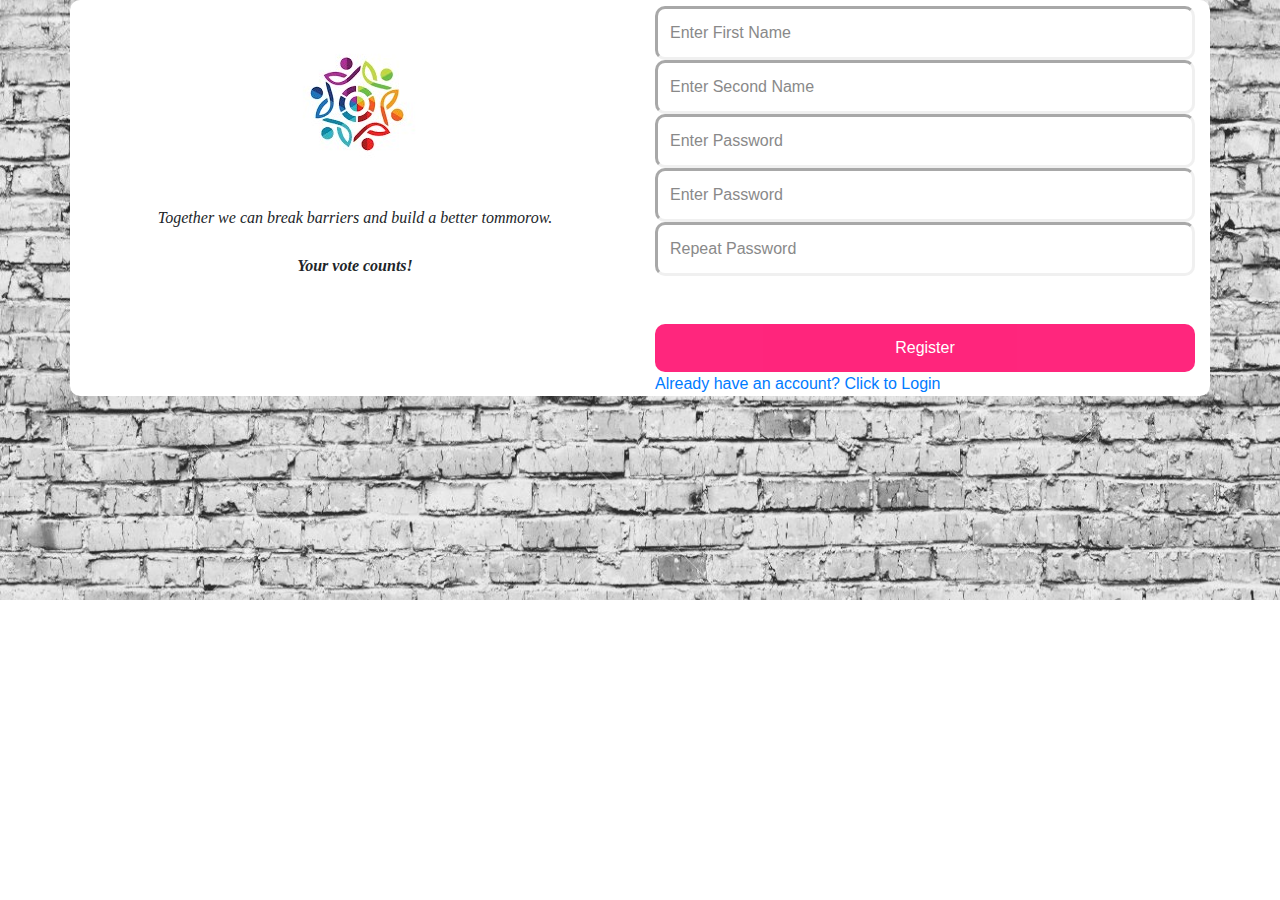
==== register.html @ f6a3cf48 "Voting register and login pages" ====
<html>
<head>
  <link rel="stylesheet" type="text/css" href="theme.css">
  <link rel="stylesheet" href="https://stackpath.bootstrapcdn.com/bootstrap/4.4.1/css/bootstrap.min.css" integrity="sha384-Vkoo8x4CGsO3+Hhxv8T/Q5PaXtkKtu6ug5TOeNV6gBiFeWPGFN9MuhOf23Q9Ifjh" crossorigin="anonymous">
</head>
<body>
    <div class= "bg_img">
    <div class="container" >
          <form action="/action_page.php" >
             <div class="row">
              <div class="col">
                <div class="img_container">
                    <img src="votelogo.jpg" alt="voting logo">
                </div>
                <div>
                    <p>Together we can break barriers and build a better tommorow.<br><br> <span style= "font-weight: bold;">Your vote counts!</span></p>
                </div>
              </div>

              <div class="col">
                    
                    <input type="text" name="fname" placeholder="Enter First Name" style = "border-style: inset;"required><br>

                    <input type="text" name="sname" placeholder="Enter Second Name" style = "border-style: inset;"required><br>
 
                    <input type="text" name="email"placeholder="Enter Password" style = "border-style: inset;" required><br>

                    <input type="password" name="pwd" placeholder="Enter Password" style = "border-style: inset;"required><br>

                    <input type="password" name="rpwd" placeholder="Repeat Password" style = "border-style: inset;"required><br>
                    <br>
                    <br>
                    
                     <input type="submit" value="Register" style="background-color:#ff0066;">
                    
                    <a href="login.html" > Already have an account? Click to Login</a><br>
               </div>
              
             </div>
            </form>
          </div>
       
        
    </div>
   
<script src="https://code.jquery.com/jquery-3.4.1.slim.min.js" integrity="sha384-J6qa4849blE2+poT4WnyKhv5vZF5SrPo0iEjwBvKU7imGFAV0wwj1yYfoRSJoZ+n" crossorigin="anonymous"></script>
<script src="https://cdn.jsdelivr.net/npm/popper.js@1.16.0/dist/umd/popper.min.js" integrity="sha384-Q6E9RHvbIyZFJoft+2mJbHaEWldlvI9IOYy5n3zV9zzTtmI3UksdQRVvoxMfooAo" crossorigin="anonymous"></script>
<script src="https://stackpath.bootstrapcdn.com/bootstrap/4.4.1/js/bootstrap.min.js" integrity="sha384-wfSDF2E50Y2D1uUdj0O3uMBJnjuUD4Ih7YwaYd1iqfktj0Uod8GCExl3Og8ifwB6" crossorigin="anonymous"></script>
</body>
</html>
---- theme.css ----
* {box-sizing: border-box;}

/* style the container */
.container {
  border-radius: 10px;
  background-color: white;
  max-width: 1000px;

  margin:auto;
  
}

.bg_img{
  background-image: url("bg.jpg");
  min-height: 600px;
  background-size: cover;
  background-position: center;
  position: relative;
  
}

/* style inputs and link buttons */
input,
.btn {
  width: 100%;
  padding: 12px;
  border: none;
  border-radius: 10px;
  margin: 5px 0;
  opacity: 0.85;
  display: inline-block;
  font-size: 17px;
  line-height: 20px;
  text-decoration: none; /* remove underline from anchors */
}

input:hover,
.btn:hover {
  opacity: 5;
}

/* style the submit button */
input[type=submit] {
  background-color: #4CAF50;
  color: white;
  cursor: pointer;
  
}

input[type=submit]:hover {
  background-color: #45a049;
}

/* Two-column layout */
.col {
  float: left;
  width: 50%;
  margin: auto;
  padding: 0 50px;
  margin-top: 6px;
}
img {
  display: block;
  margin-left: auto;
  margin-right: auto;
 }
 p {
   font-family:verdana;
   text-align:center;
   font-style:oblique;
 }

/* Clear floats after the columns */
.row:after {
  content: "";
  display: table;
  clear: both;
}

label{
    font-size: large;
    color: blue;
}

/* bottom container */
a {
  text-align: center;
  background-color: #ff0066;
  border-radius: 0px 0px 4px 4px;
  color: black;
  display: inline;
}

/* Responsive layout - when the screen is less than 650px wide, make the two columns stack on top of each other instead of next to each other */
@media screen and (max-width: 650px) {
  .col {
    width: 100%;
    margin-top: 0;
  }
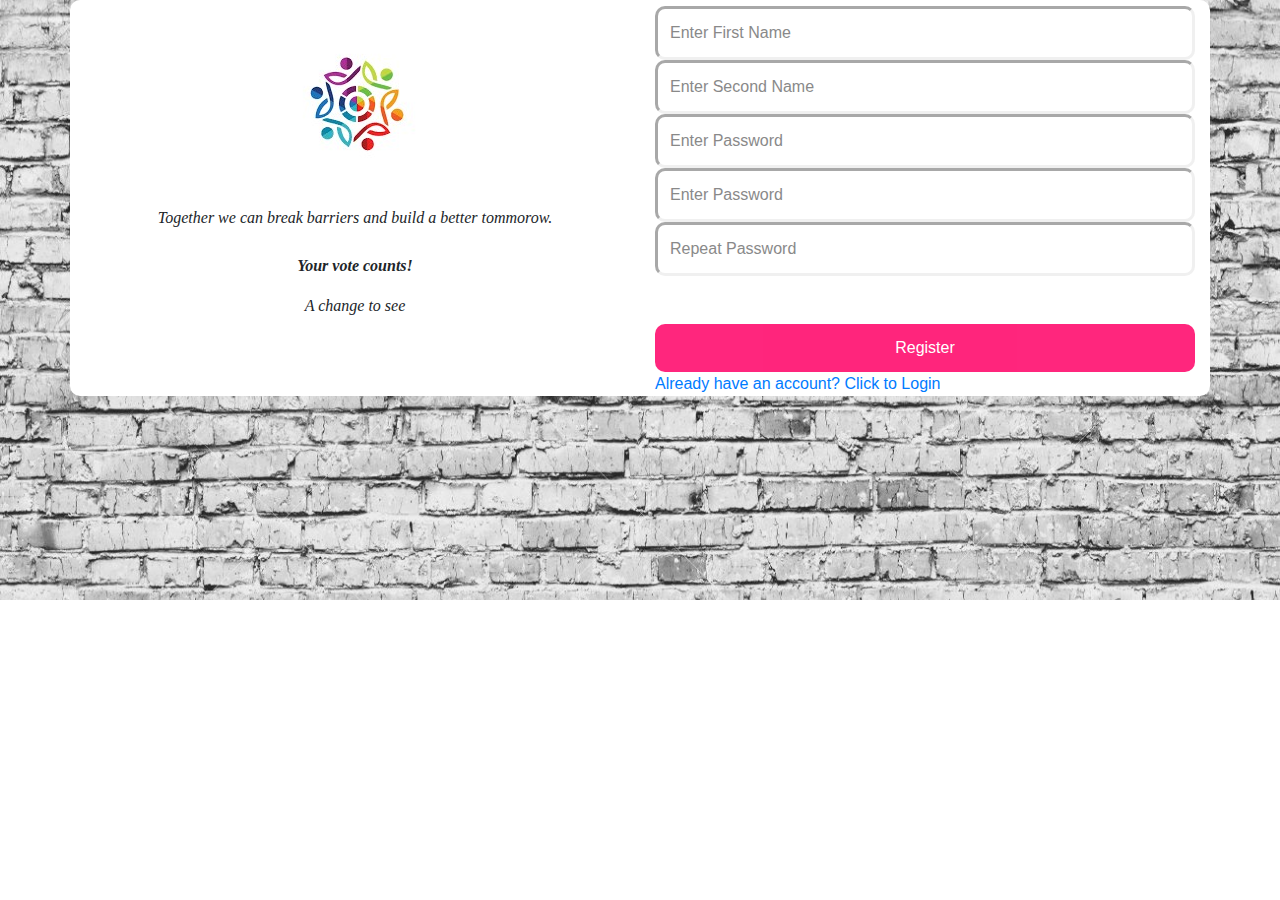
==== commit b929762d: "a change" ====
--- a/register.html
+++ b/register.html
@@ -14,6 +14,7 @@
                 </div>
                 <div>
                     <p>Together we can break barriers and build a better tommorow.<br><br> <span style= "font-weight: bold;">Your vote counts!</span></p>
+                    <p>A change to see</p>
                 </div>
               </div>
 
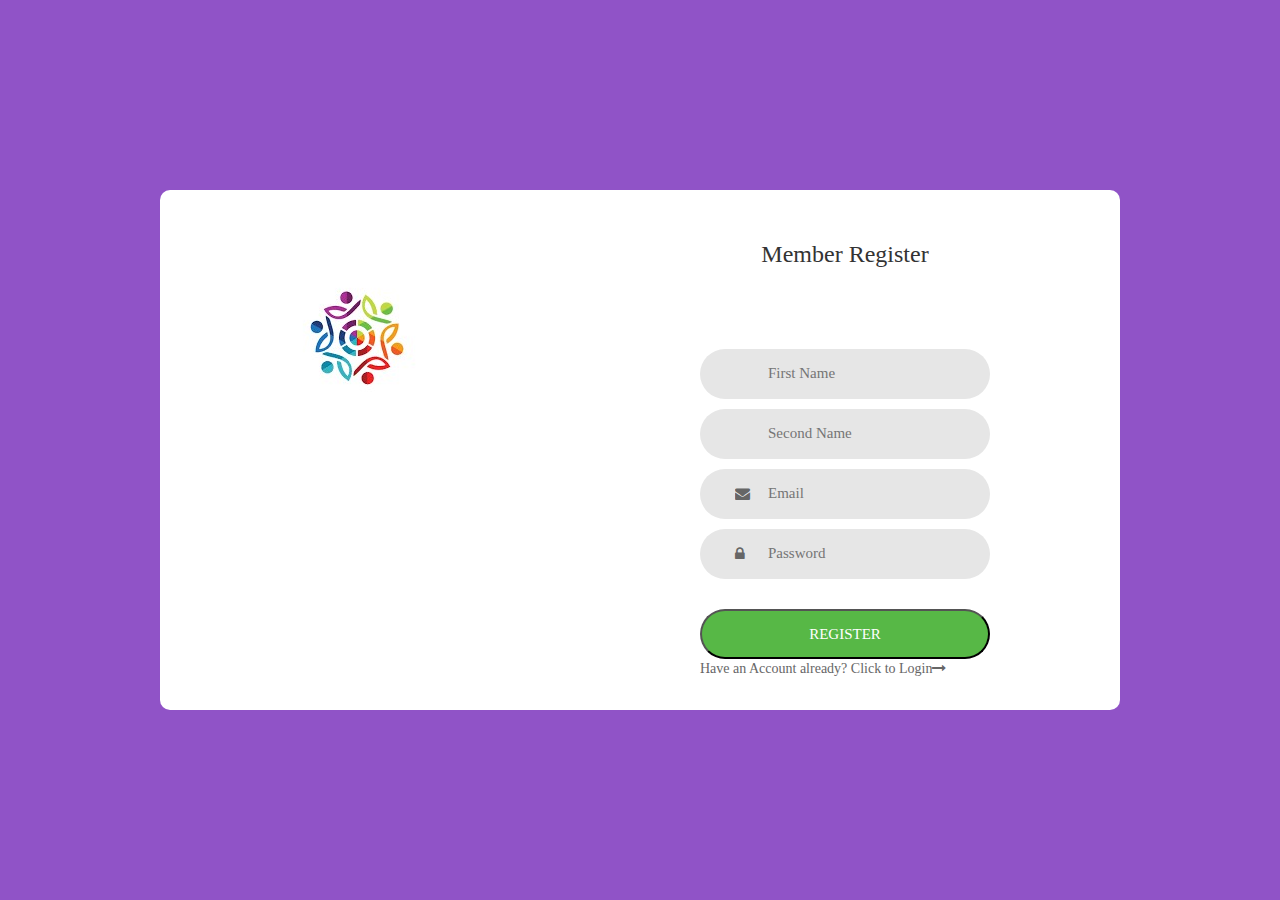
==== commit c4690856: "Voting design draft 2" ====
--- a/register.html
+++ b/register.html
@@ -1,51 +1,53 @@
-<html>
-<head>
-  <link rel="stylesheet" type="text/css" href="theme.css">
-  <link rel="stylesheet" href="https://stackpath.bootstrapcdn.com/bootstrap/4.4.1/css/bootstrap.min.css" integrity="sha384-Vkoo8x4CGsO3+Hhxv8T/Q5PaXtkKtu6ug5TOeNV6gBiFeWPGFN9MuhOf23Q9Ifjh" crossorigin="anonymous">
-</head>
-<body>
-    <div class= "bg_img">
-    <div class="container" >
-          <form action="/action_page.php" >
-             <div class="row">
-              <div class="col">
-                <div class="img_container">
-                    <img src="votelogo.jpg" alt="voting logo">
-                </div>
-                <div>
-                    <p>Together we can break barriers and build a better tommorow.<br><br> <span style= "font-weight: bold;">Your vote counts!</span></p>
-                    <p>A change to see</p>
-                </div>
-              </div>
+<!DOCTYPE html>
+<html lang="en" dir="ltr">
+  <head>
+    <meta charset="utf-8">
+    <meta name="viewport" content="width=device-width, initial-scale=1">
+    <link rel="stylesheet" href="https://cdnjs.cloudflare.com/ajax/libs/font-awesome/4.7.0/css/font-awesome.min.css">
+    <link rel="stylesheet" type="text/css" href="main.css">
+    <title>Register</title>
+  </head>
+  <body>
+    <div class= "container">
+      <div class= "form-container">
+        <div class ="wrap-container">
 
-              <div class="col">
-                    
-                    <input type="text" name="fname" placeholder="Enter First Name" style = "border-style: inset;"required><br>
+      <div class = "img-container">
+          <img src = "votelogo.jpg" alt="Vote Logo">
+        </div>
+        <form class = "login-form">
+           <span class = "form-title">Member Register</span>
+           <div class = "wrap-input" >
+             <input class="input-form" type="text" name="fname" placeholder="First Name">
+            </div>
+            <div class = "wrap-input" >
+              <input class="input-form" type="text" name="sname" placeholder="Second Name">
+            </div>
+            <div class = "wrap-input" >
+              <input class="input-form" type="text" name="email" placeholder="Email">
+              <span class="symbol-input">
+                <span class="focus-input100"></span>
+               <i class="fa fa-envelope" aria-hidden="true"></i>
+             </span>
+            </div>
+            <div class="wrap-input">
+            <input class="input-form" type="password" name="pass" placeholder="Password">
+            <span class="focus-input"></span>
+            <span class="symbol-input">
+							<i class="fa fa-lock" aria-hidden="true"></i>
+						</span>
+            </div>
+            <div class = "button-container">
+              <button class="form-button"href="user.html">Register</button>
+            </div>
+            <div>
+              <a class="text1" href="index.html">Have an Account already? Click to Login<i class="fa fa-long-arrow-right m-l-5" aria-hidden="true"></i>
+              </a>
+            </div>
+          </form>
+          </div>
+      </div>
+      </div>
 
-                    <input type="text" name="sname" placeholder="Enter Second Name" style = "border-style: inset;"required><br>
- 
-                    <input type="text" name="email"placeholder="Enter Password" style = "border-style: inset;" required><br>
-
-                    <input type="password" name="pwd" placeholder="Enter Password" style = "border-style: inset;"required><br>
-
-                    <input type="password" name="rpwd" placeholder="Repeat Password" style = "border-style: inset;"required><br>
-                    <br>
-                    <br>
-                    
-                     <input type="submit" value="Register" style="background-color:#ff0066;">
-                    
-                    <a href="login.html" > Already have an account? Click to Login</a><br>
-               </div>
-              
-             </div>
-            </form>
-          </div>
-       
-        
-    </div>
-   
-<script src="https://code.jquery.com/jquery-3.4.1.slim.min.js" integrity="sha384-J6qa4849blE2+poT4WnyKhv5vZF5SrPo0iEjwBvKU7imGFAV0wwj1yYfoRSJoZ+n" crossorigin="anonymous"></script>
-<script src="https://cdn.jsdelivr.net/npm/popper.js@1.16.0/dist/umd/popper.min.js" integrity="sha384-Q6E9RHvbIyZFJoft+2mJbHaEWldlvI9IOYy5n3zV9zzTtmI3UksdQRVvoxMfooAo" crossorigin="anonymous"></script>
-<script src="https://stackpath.bootstrapcdn.com/bootstrap/4.4.1/js/bootstrap.min.js" integrity="sha384-wfSDF2E50Y2D1uUdj0O3uMBJnjuUD4Ih7YwaYd1iqfktj0Uod8GCExl3Og8ifwB6" crossorigin="anonymous"></script>
-</body>
-</html>+  </body>
+</html>
--- a/main.css
+++ b/main.css
@@ -0,0 +1,132 @@
+* {
+	margin: 0px;
+	padding: 0px;
+	box-sizing: border-box;
+}
+body{
+  height: 100%;
+  font-family: Poppins-Regular,sans-serif;
+}
+.container{
+  width:100%;
+  margin:0 auto;
+}
+.form-container{
+  width:100%;
+  min-height: 100vh;
+  display:flex;
+  flex-wrap:wrap;
+  justify-content: center;
+  align-items: center;
+  padding:15px;
+  background: #9053c7;
+
+}
+.wrap-container{
+  width: 960px;
+  background: #fff;
+  border-radius: 10px;
+  overflow: hidden;
+  display: flex;
+  flex-wrap: wrap;
+  justify-content: space-between;
+  padding: 50px 130px 33px 95px;
+}
+.img-container{
+   width: 316px;
+}
+.login-form{
+  width: 290px;
+}
+.form-title{
+  font-family:Arial Black;
+  font-size: 24px;
+  color: #333333;
+  line-height: 1.2;
+  text-align: center;
+  width: 100%;
+  display: block;
+  padding-bottom: 80px;
+}
+.wrap-input{
+  position: relative;
+  width: 100%;
+  z-index: 1;
+  margin-bottom: 10px;
+}
+.input-form{
+  font-family: Poppins-Medium;
+  font-size: 15px;
+  line-height: 1.5;
+  color: #666666;
+  display: block;
+  width: 100%;
+  background: #e6e6e6;
+  height: 50px;
+  border-radius: 25px;
+  padding: 0 30px 0 68px;
+}
+.symbol-input{
+  font-size: 15px;
+  display: flex;
+  align-items: center;
+  position: absolute;
+  border-radius: 25px;
+  bottom: 0;
+  left: 0;
+  width: 100%;
+  height: 100%;
+  padding-left: 35px;
+  color: #666666;
+  pointer-events: none;
+}
+.input-form:focus .focus-input:focus .symbol-input:focus{
+  color:#57b846;
+  padding-left: 28px;
+}
+.button-container{
+  width:100%
+  display:flex;
+  flex-wrap: wrap;
+  justify-content: center;
+  padding-top: 20px;
+}
+.form-button{
+  font-family: Montserrat-Bold;
+  font-size: 15px;
+  line-height: 1.5;
+  color: #fff;
+  text-transform: uppercase;
+  width: 100%;
+  height: 50px;
+  background: #57b846;
+  border-radius: 25px;
+  display: flex;
+  justify-content: center;
+  align-items: center;
+  padding: 0 25px;
+}
+.form-button:hover{
+  background-color:#333333;
+}
+a{
+  font-family:"Times New Roman", Times, serif;
+	text-align: center;
+  font-size: 14px;
+  line-height: :1.7;
+  color:#666666;
+  margin:0px;
+	text-decoration: none;
+
+}
+a:focus {
+	outline: none ;
+}
+a:hover {
+	text-decoration: none;
+  color: #57b846;
+}
+input {
+	outline: none;
+	border: none;
+}
